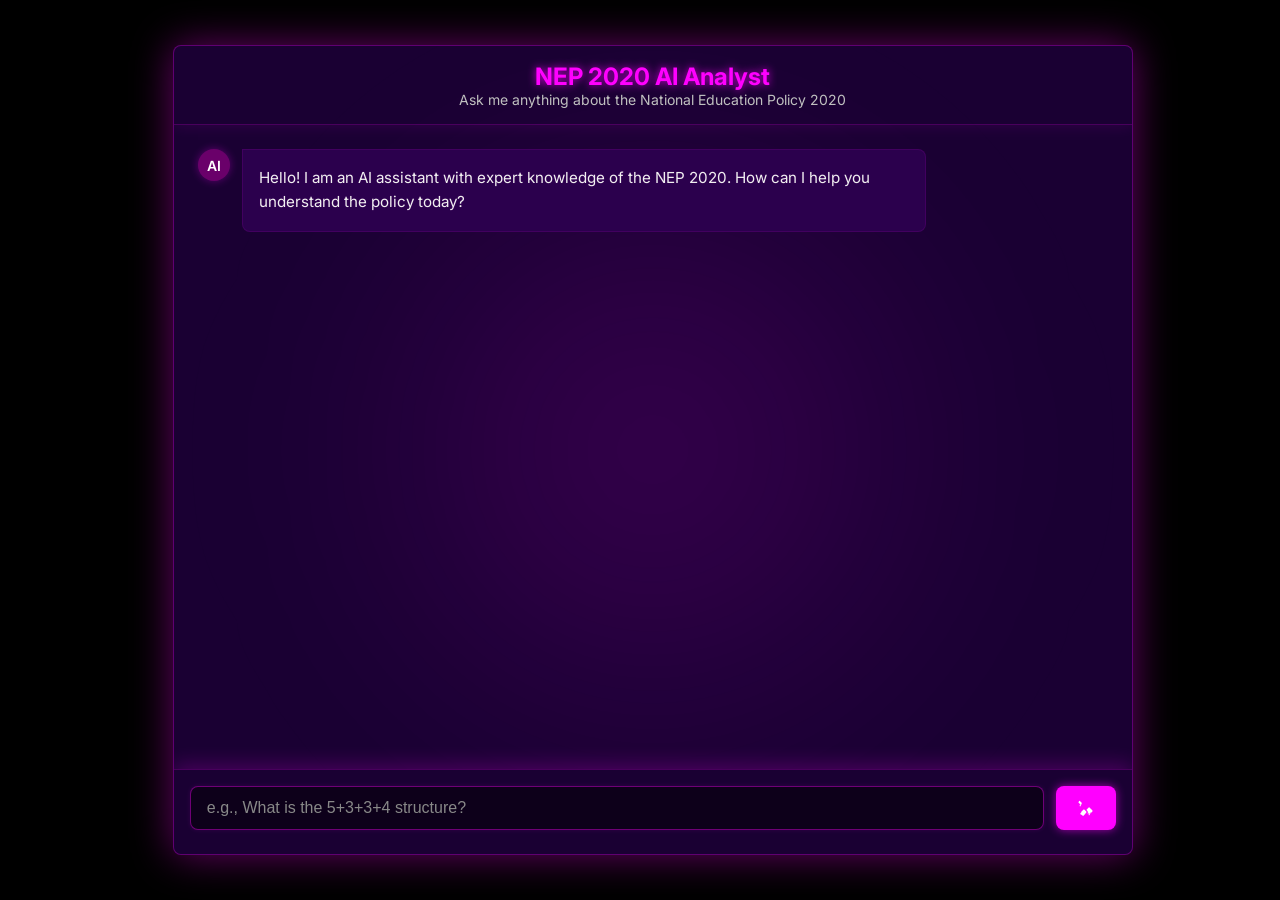
==== templates/AI.html @ d236f815 "Add files via upload" ====
<!DOCTYPE html>
<html lang="en">
<head>
    <meta charset="UTF-8">
    <meta name="viewport" content="width=device-width, initial-scale=1.0">
    <title>NEP 2020 AI Analyst</title>
    
    <style>
        /* Inter font */
        @import url('https://fonts.googleapis.com/css2?family=Inter:wght@400;500;600;700&display=swap');

        /* Basic Reset */
        * {
            box-sizing: border-box;
            margin: 0;
            padding: 0;
        }

        body {
            font-family: 'Inter', sans-serif;
            background-color: #000000; /* Deep black background */
            background-image: url("static/bg-4.png"); /* Subtle central glow */
            display: flex;
            height: 100vh;
            justify-content: center;
            align-items: center;
            color: #E0E0E0; /* Light gray for general text */
            overflow: hidden; /* Hide potential scrollbars from body */
        }

        .chat-container {
            background-color: #1a0033; /* Very dark purple, almost black */
            width: 75%;
            max-width: 64rem; /* max-w-4xl */
            height: 100%;
            box-shadow: 0 0 40px rgba(255, 0, 255, 0.4); /* Stronger neon glow effect */
            border-radius: 0.5rem;
            display: flex;
            flex-direction: column;
            border: 1px solid rgba(255, 0, 255, 0.3); /* Thin neon border */
            position: relative; /* For potential internal glow elements */
            overflow: hidden; /* Ensure internal elements don't overflow rounded corners */
            margin-left: 2%;
        }
        
        /* Internal blur/glow effect */
        .chat-container::before {
            content: '';
            position: absolute;
            top: 50%;
            left: 50%;
            width: 80%;
            height: 80%;
            background: radial-gradient(circle, rgba(255,0,255,0.15) 0%, rgba(0,0,0,0) 70%);
            transform: translate(-50%, -50%);
            filter: blur(100px);
            z-index: 0;
        }

        /* Responsive height */
        @media (min-width: 768px) {
            .chat-container {
                height: 90vh;
            }
        }

        /* Header */
        .chat-header {
            border-bottom: 1px solid rgba(255, 0, 255, 0.2); /* Neon border */
            padding: 1rem;
            box-shadow: 0 1px 15px rgba(255, 0, 255, 0.1); /* Subtle glow shadow */
            z-index: 1; /* Keep above internal glow */
            position: relative;
        }
        .chat-header h1 {
            font-size: 1.5rem; /* text-xl */
            font-weight: 700;
            text-align: center;
            color: #FF00FF; /* Neon Pink */
            text-shadow: 0 0 8px rgba(255, 0, 255, 0.8); /* Neon text glow */
        }
        .chat-header p {
            font-size: 0.875rem; /* text-sm */
            text-align: center;
            color: #C0C0C0; /* Lighter gray for subtitle */
        }

        /* Chat Messages Area */
        #chat-messages {
            flex: 1;
            padding: 1.5rem;
            overflow-y: auto;
            display: flex;
            flex-direction: column;
            gap: 1rem;
            z-index: 1; /* Keep above internal glow */
            position: relative;
        }

        /* Custom scrollbar - keep it subtle against dark background */
        #chat-messages::-webkit-scrollbar {
            width: 8px;
        }
        #chat-messages::-webkit-scrollbar-track {
            background: #1a0033; /* Dark track */
            border-radius: 10px;
        }
        #chat-messages::-webkit-scrollbar-thumb {
            background: #4a004a; /* Darker purple thumb */
            border-radius: 10px;
        }
        #chat-messages::-webkit-scrollbar-thumb:hover {
            background: #6a006a; /* Even darker purple thumb */
        }

        .message {
            display: flex;
            gap: 0.75rem;
            max-width: 80%;
        }
        
        .message-bubble {
            padding: 1rem;
            border-radius: 0.5rem;
            max-width: 100%;
            word-wrap: break-word;
            line-height: 1.6;
            font-size: 0.95rem; /* Slightly smaller for dark themes */
        }

        /* AI Message */
        .message.ai {
            align-self: flex-start;
        }
        .message.ai .message-icon {
            background-color: #6a006a; /* Darker purple icon */
            box-shadow: 0 0 8px rgba(255, 0, 255, 0.3);
        }
        .message.ai .message-bubble {
            background-color: #2b004d; /* Slightly lighter dark purple */
            color: #F0F0F0;
            border-top-left-radius: 0;
            border: 1px solid rgba(255, 0, 255, 0.1);
            text-shadow: 0 0 2px rgba(255, 0, 255, 0.1); /* Subtle text glow */
        }

        /* User Message */
        .message.user {
            align-self: flex-end;
            flex-direction: row-reverse;
        }
        .message.user .message-icon {
            background-color: #4a004a; /* Dark purple icon */
            box-shadow: 0 0 8px rgba(255, 0, 255, 0.3);
        }
        .message.user .message-bubble {
            background-color: #3b0066; /* Even darker purple for user bubble */
            color: #ffffff;
            border-bottom-right-radius: 0;
            border: 1px solid rgba(255, 0, 255, 0.1);
            text-shadow: 0 0 2px rgba(255, 255, 255, 0.1); /* Subtle text glow */
        }

        .message-icon {
            flex-shrink: 0;
            width: 2rem;
            height: 2rem;
            border-radius: 9999px;
            display: flex;
            align-items: center;
            justify-content: center;
            color: #ffffff;
            font-weight: 600;
            font-size: 0.875rem;
        }

        /* Input Area */
        #chat-form {
            border-top: 1px solid rgba(255, 0, 255, 0.2);
            padding: 1rem;
            background-color: #1a0033; /* Matches container background */
            border-bottom-left-radius: 0.5rem;
            border-bottom-right-radius: 0.5rem;
            box-shadow: 0 -5px 20px rgba(255, 0, 255, 0.2); /* Upward glow */
            z-index: 1; /* Keep above internal glow */
            position: relative;
        }
        .input-container {
            display: flex;
            align-items: center;
            gap: 0.75rem;
        }

        #chat-input {
            flex: 1;
            padding: 0.75rem 1rem;
            border: 1px solid rgba(255, 0, 255, 0.4); /* Neon border for input */
            border-radius: 0.5rem;
            font-size: 1rem;
            background-color: #0d001a; /* Even darker input field */
            color: #E0E0E0;
            transition: border-color 0.2s, box-shadow 0.2s;
            box-shadow: 0 0 5px rgba(255, 0, 255, 0.1);
        }
        #chat-input::placeholder {
            color: #888888;
        }
        #chat-input:focus {
            outline: none;
            border-color: #FF00FF; /* Stronger neon focus */
            box-shadow: 0 0 15px rgba(255, 0, 255, 0.8);
        }
        #chat-input:disabled {
            background-color: #050010;
            cursor: not-allowed;
            opacity: 0.7;
        }
        
        #send-button {
            padding: 0.75rem 1.25rem;
            background-color: #FF00FF; /* Neon Pink */
            color: #ffffff;
            font-weight: 600;
            border-radius: 0.5rem;
            border: none;
            cursor: pointer;
            display: flex;
            align-items: center;
            justify-content: center;
            transition: background-color 0.2s, box-shadow 0.2s;
            box-shadow: 0 0 10px rgba(255, 0, 255, 0.6); /* Glow on button */
        }
        #send-button:hover {
            background-color: #e600e6; /* Slightly darker pink on hover */
            box-shadow: 0 0 15px rgba(255, 0, 255, 0.8);
        }
        #send-button:focus {
            outline: none;
            box-shadow: 0 0 20px rgba(255, 0, 255, 1);
        }
        #send-button:disabled {
            background-color: #8a008a; /* Muted pink when disabled */
            box-shadow: none;
            cursor: not-allowed;
        }

        #send-button svg {
            width: 1.25rem;
            height: 1.25rem;
            fill: currentColor; /* Use current text color for SVG */
        }

        #error-message {
            color: #ff3333; /* Red for errors */
            font-size: 0.875rem;
            margin-top: 0.5rem;
            text-shadow: 0 0 5px rgba(255, 51, 51, 0.5);
        }
        
        /* Simple loading spinner */
        .loader {
            width: 20px;
            height: 20px;
            border: 3px solid rgba(255, 0, 255, 0.3);
            border-top: 3px solid #FF00FF;
            border-radius: 50%;
            animation: spin 1s linear infinite;
        }
        @keyframes spin {
            0% { transform: rotate(0deg); }
            100% { transform: rotate(360deg); }
        }
        .loader-container {
            display: flex;
            justify-content: center;
            align-items: center;
            padding: 1rem;
        }
    </style>
</head>
<body>
    <div class="chat-container">
        <!-- Header --><div class="chat-header">
            <h1>NEP 2020 AI Analyst</h1>
            <p>Ask me anything about the National Education Policy 2020</p>
        </div>

        <!-- Chat Messages --><div id="chat-messages">
            <!-- Initial AI Greeting --><div class="message ai">
                <div class="message-icon">AI</div>
                <div class="message-bubble">
                    <p>Hello! I am an AI assistant with expert knowledge of the NEP 2020. How can I help you understand the policy today?</p>
                </div>
            </div>
            <!-- Chat messages will be appended here --></div>

        <!-- Input Area --><form id="chat-form">
            <div class="input-container">
                <input type="text" id="chat-input" placeholder="e.g., What is the 5+3+3+4 structure?" autocomplete="off">
                <button type="submit" id="send-button">
                    <!-- Send Icon SVG --><svg xmlns="http://www.w3.org/2000/svg" viewBox="0 0 20 20" fill="currentColor">
                        <path d="M3.105 3.105a.5.5 0 01.815-.093l1.977 1.977A.5.5 0 015.5 5.579V6.15a.5.5 0 01-.06.22l-1.06 1.98a.5.5 0 01-.73-.48l.22-1.06a.5.5 0 01.22-.06h.572l-1.977-1.977a.5.5 0 01-.093-.815zM12.94 12.94a.5.5 0 01.523.85l-1.06 1.98a.5.5 0 01-.73-.48l.22-1.06a.5.5 0 01.22-.06h.572l-1.977-1.977a.5.5 0 010-.707l1.977-1.977a.5.5 0 01.815.093l1.977 1.977A.5.5 0 0114.5 14.421v.572a.5.5 0 01-.06.22l-1.06 1.98a.5.5 0 01-.73-.48l.22-1.06a.5.5 0 01.22-.06h.572l-1.977-1.977a.5.5 0 01-.707 0zM5.579 14.5a.5.5 0 01.22.06l1.06 1.98a.5.5 0 01-.48.73l-1.98-1.06a.5.5 0 01-.06-.22v-.572a.5.5 0 01.305-.468l1.977-1.977a.5.5 0 01.707 0l1.977 1.977a.5.5 0 01.093.815l-1.977 1.977a.5.5 0 01-.815.093L5.5 14.907a.5.5 0 01-.22-.305v-.572a.5.5 0 01.305-.468l1.977-1.977a.5.5 0 01.707 0l1.977 1.977a.5.5 0 01.093.815l-1.977 1.977a.5.5 0 01-.815.093l-1.977-1.977a.5.5 0 01-.305.22H5.5z" />
                    </svg>
                </button>
            </div>
            <!-- Error Message Area --><p id="error-message"></p>
        </form>
    </div>

    <script>
        const chatForm = document.getElementById('chat-form');
        const chatInput = document.getElementById('chat-input');
        const sendButton = document.getElementById('send-button');
        const chatMessages = document.getElementById('chat-messages');
        const errorMessage = document.getElementById('error-message');

        chatForm.addEventListener('submit', (e) => {
            e.preventDefault();
            handleSubmit();
        });

        async function handleSubmit() {
            const query = chatInput.value.trim();
            if (!query) return;

            // Disable form
            chatInput.disabled = true;
            sendButton.disabled = true;
            errorMessage.textContent = '';

            // 1. Add User's message to chat
            addMessage(query, 'user');
            chatInput.value = '';

            // 2. Add a loading message for the AI
            const loadingMessage = addMessage('', 'ai', true); // true = add loading spinner
            const messageContent = loadingMessage.querySelector('.message-bubble');

            try {
                // 3. Make the fetch request
                const response = await fetch('/ask', {
                    method: 'POST',
                    headers: {
                        'Content-Type': 'application/json',
                    },
                    body: JSON.stringify({ query: query }),
                });

                if (!response.ok) {
                    const errorData = await response.json();
                    throw new Error(errorData.error || 'Server responded with an error');
                }

                // 4. Get the JSON response
                const data = await response.json();
                
                // 5. Format and update the message bubble
                const formattedAnswer = formatAIResponse(data.answer);
                messageContent.innerHTML = formattedAnswer;

            } catch (error) {
                console.error('Fetch error:', error);
                messageContent.innerHTML = `<p style="color: #ff3333; text-shadow: 0 0 5px rgba(255, 51, 51, 0.5);">Sorry, I couldn't get a response. Error: ${error.message}</p>`;
            } finally {
                // 6. Re-enable form
                chatInput.disabled = false;
                sendButton.disabled = false;
                chatInput.focus();
                
                // 7. Remove spinner (if it's still there)
                const loader = loadingMessage.querySelector('.loader-container');
                if (loader) loader.remove();
            }
        }

        function sanitizeHTML(str) {
            // A simple sanitizer to prevent basic XSS
            // Create a temporary div, set its text content (which auto-escapes HTML),
            // then get the innerHTML (which is now the escaped string).
            const div = document.createElement('div');
            div.appendChild(document.createTextNode(str));
            return div.innerHTML;
        }

        /**
         * Formats the AI response, applying bolding, <hr>, and <br> tags.
         * IMPORTANT: This function assumes it's receiving a *pre-sanitized* string.
         */
        function formatAIResponse(text) {
            // 1. Sanitize the entire string first to prevent XSS
            let formattedText = sanitizeHTML(text);

            // 2. Apply formatting using regex on the sanitized text
            
            // Convert ***text*** to <strong>text</strong>
            // We use a non-greedy match (.*?) to handle multiple instances
            formattedText = formattedText.replace(/\*\*(.*?)\*\*/g, '<strong>$1</strong>');
            
            // Convert --- (on its own line, possibly with whitespace) to <hr>
            // This regex looks for \n, optional whitespace, ---, optional whitespace, and \n
            // It replaces it with a <br><hr><br> to give it spacing
            formattedText = formattedText.replace(/\n\s*---\s*\n/g, '<br><hr><br>');

            // 3. Convert all remaining newlines to <br>
            formattedText = formattedText.replace(/\n/g, '<br>');

            return formattedText;
        }

        function addMessage(text, sender, isLoading = false) {
            const isUser = sender === 'user';
            
            const messageDiv = document.createElement('div');
            messageDiv.className = `message ${isUser ? 'user' : 'ai'}`;

            const iconText = isUser ? 'You' : 'AI';
            
            // Prepare content
            let contentHTML = '';
            if (isLoading) {
                contentHTML = '<div class="loader-container"><div class="loader"></div></div>';
            } else if (isUser) {
                // User text is simple paragraph
                contentHTML = `<p>${sanitizeHTML(text)}</p>`;
            } else {
                // AI message (not loading): apply full formatting
                contentHTML = formatAIResponse(text);
                // Fallback in case formatting returns empty
                if (contentHTML.trim() === "") {
                    contentHTML = "<p>Received an empty response.</p>";
                }
            }

            messageDiv.innerHTML = `
                <div class="message-icon">${iconText}</div>
                <div class="message-bubble">
                    ${contentHTML}
                </div>
            `;

            chatMessages.appendChild(messageDiv);
            
            // Scroll to the new message
            chatMessages.scrollTop = chatMessages.scrollHeight;
            return messageDiv; // Return the message element so we can update it
        }
    </script>
</body>
</html>
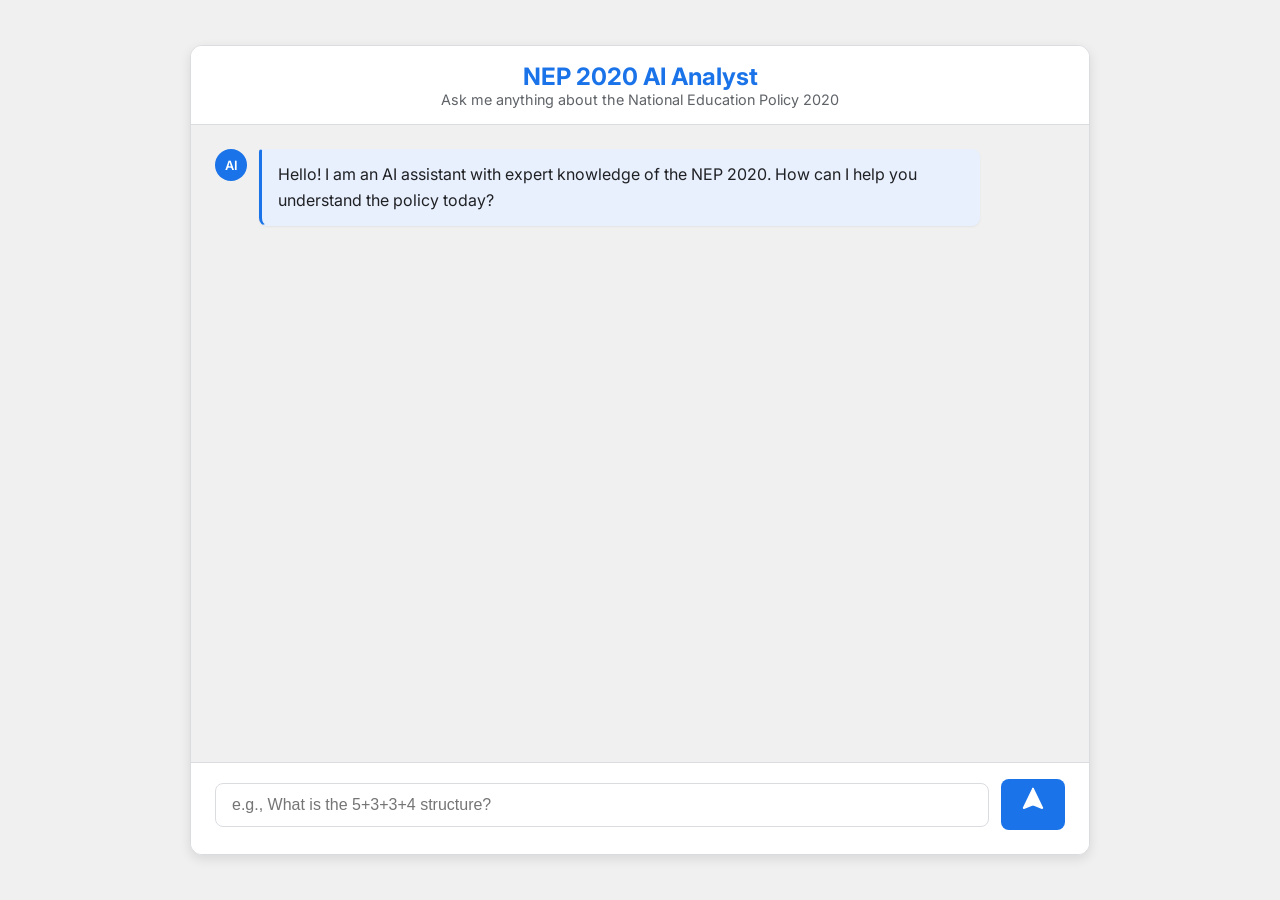
==== commit 969b0db2: "AI.html(Simple UI change 1)" ====
--- a/templates/AI.html
+++ b/templates/AI.html
@@ -15,74 +15,62 @@
             margin: 0;
             padding: 0;
         }
+        
+        /* Variables for Simple Theme */
+        :root {
+            --bg-main: #f0f0f0;        /* Halka Grey Background */
+            --bg-card: #ffffff;        /* Safed Chat Container */
+            --bg-input: #ffffff;       /* Safed Input Field */
+            --primary-blue: #1a73e8;   /* Mukhya Accent Color (Blue) */
+            --text-dark: #202124;      /* Gehra Text */
+            --text-grey: #5f6368;      /* Halka Text */
+            --ai-bubble: #e8f0fe;      /* Halka Blue/Grey AI Bubble */
+            --user-bubble: #ffffff;    /* Safed User Bubble */
+            --border-light: #dadce0;   /* Halka Border Color */
+        }
 
         body {
             font-family: 'Inter', sans-serif;
-            background-color: #000000; /* Deep black background */
-            background-image: url("static/bg-4.png"); /* Subtle central glow */
+            background-color: var(--bg-main);
             display: flex;
             height: 100vh;
             justify-content: center;
             align-items: center;
-            color: #E0E0E0; /* Light gray for general text */
-            overflow: hidden; /* Hide potential scrollbars from body */
+            color: var(--text-dark);
+            overflow: hidden; 
         }
 
         .chat-container {
-            background-color: #1a0033; /* Very dark purple, almost black */
-            width: 75%;
-            max-width: 64rem; /* max-w-4xl */
-            height: 100%;
-            box-shadow: 0 0 40px rgba(255, 0, 255, 0.4); /* Stronger neon glow effect */
-            border-radius: 0.5rem;
+            background-color: var(--bg-card); 
+            width: 95%;
+            max-width: 900px;
+            height: 90vh;
+            box-shadow: 0 4px 12px rgba(0, 0, 0, 0.1); /* Halka, saaf shadow */
+            border-radius: 0.75rem; 
             display: flex;
             flex-direction: column;
-            border: 1px solid rgba(255, 0, 255, 0.3); /* Thin neon border */
-            position: relative; /* For potential internal glow elements */
-            overflow: hidden; /* Ensure internal elements don't overflow rounded corners */
-            margin-left: 2%;
-        }
-        
-        /* Internal blur/glow effect */
-        .chat-container::before {
-            content: '';
-            position: absolute;
-            top: 50%;
-            left: 50%;
-            width: 80%;
-            height: 80%;
-            background: radial-gradient(circle, rgba(255,0,255,0.15) 0%, rgba(0,0,0,0) 70%);
-            transform: translate(-50%, -50%);
-            filter: blur(100px);
-            z-index: 0;
-        }
-
-        /* Responsive height */
-        @media (min-width: 768px) {
-            .chat-container {
-                height: 90vh;
-            }
-        }
-
+            border: 1px solid var(--border-light);
+            position: relative;
+            overflow: hidden; 
+        }
+        
         /* Header */
         .chat-header {
-            border-bottom: 1px solid rgba(255, 0, 255, 0.2); /* Neon border */
-            padding: 1rem;
-            box-shadow: 0 1px 15px rgba(255, 0, 255, 0.1); /* Subtle glow shadow */
-            z-index: 1; /* Keep above internal glow */
-            position: relative;
+            border-bottom: 1px solid var(--border-light);
+            padding: 1rem 1.5rem;
+            background-color: var(--bg-card); 
+            z-index: 2;
         }
         .chat-header h1 {
-            font-size: 1.5rem; /* text-xl */
+            font-size: 1.5rem; 
             font-weight: 700;
             text-align: center;
-            color: #FF00FF; /* Neon Pink */
-            text-shadow: 0 0 8px rgba(255, 0, 255, 0.8); /* Neon text glow */
+            color: var(--primary-blue); 
         }
         .chat-header p {
-            font-size: 0.875rem; /* text-sm */
+            font-size: 0.9rem;
             text-align: center;
-            color: #C0C0C0; /* Lighter gray for subtitle */
+            color: var(--text-grey); 
         }
 
         /* Chat Messages Area */
@@ -92,214 +80,185 @@
             overflow-y: auto;
             display: flex;
             flex-direction: column;
-            gap: 1rem;
-            z-index: 1; /* Keep above internal glow */
-            position: relative;
-        }
-
-        /* Custom scrollbar - keep it subtle against dark background */
-        #chat-messages::-webkit-scrollbar {
-            width: 8px;
-        }
-        #chat-messages::-webkit-scrollbar-track {
-            background: #1a0033; /* Dark track */
-            border-radius: 10px;
-        }
-        #chat-messages::-webkit-scrollbar-thumb {
-            background: #4a004a; /* Darker purple thumb */
-            border-radius: 10px;
-        }
-        #chat-messages::-webkit-scrollbar-thumb:hover {
-            background: #6a006a; /* Even darker purple thumb */
-        }
-
-        .message {
-            display: flex;
-            gap: 0.75rem;
-            max-width: 80%;
-        }
+            gap: 1rem; 
+            z-index: 1;
+            background-color: var(--bg-main); /* Chat background halka grey */
+        }
+
+        /* Simple Scrollbar */
+        #chat-messages::-webkit-scrollbar { width: 8px; }
+        #chat-messages::-webkit-scrollbar-track { background: var(--bg-main); }
+        #chat-messages::-webkit-scrollbar-thumb { background: #cccccc; border-radius: 10px; }
+        #chat-messages::-webkit-scrollbar-thumb:hover { background: #aaaaaa; }
+
+        .message { display: flex; gap: 0.75rem; max-width: 90%; }
         
         .message-bubble {
-            padding: 1rem;
-            border-radius: 0.5rem;
+            padding: 0.75rem 1rem; 
+            border-radius: 0.5rem; 
             max-width: 100%;
             word-wrap: break-word;
             line-height: 1.6;
-            font-size: 0.95rem; /* Slightly smaller for dark themes */
-        }
-
+            font-size: 1rem; 
+            box-shadow: 0 1px 2px rgba(0, 0, 0, 0.05);
+            position: relative; 
+            border: 1px solid transparent;
+        }
+        
         /* AI Message */
-        .message.ai {
-            align-self: flex-start;
-        }
-        .message.ai .message-icon {
-            background-color: #6a006a; /* Darker purple icon */
-            box-shadow: 0 0 8px rgba(255, 0, 255, 0.3);
-        }
-        .message.ai .message-bubble {
-            background-color: #2b004d; /* Slightly lighter dark purple */
-            color: #F0F0F0;
-            border-top-left-radius: 0;
-            border: 1px solid rgba(255, 0, 255, 0.1);
-            text-shadow: 0 0 2px rgba(255, 0, 255, 0.1); /* Subtle text glow */
+        .message.ai { align-self: flex-start; }
+        .message.ai .message-icon { background-color: var(--primary-blue); }
+        .message.ai .message-bubble { 
+            background-color: var(--ai-bubble); 
+            color: var(--text-dark);
+            border-top-left-radius: 0.2rem;
+            border-left: 3px solid var(--primary-blue);
+        }
+        /* AI Response Formatting */
+        .message.ai .message-bubble strong {
+            color: var(--text-dark); 
+            font-weight: 700;
+        }
+        .message.ai .message-bubble hr {
+            border-color: var(--border-light);
+            margin: 10px 0;
         }
 
         /* User Message */
-        .message.user {
-            align-self: flex-end;
-            flex-direction: row-reverse;
-        }
-        .message.user .message-icon {
-            background-color: #4a004a; /* Dark purple icon */
-            box-shadow: 0 0 8px rgba(255, 0, 255, 0.3);
-        }
-        .message.user .message-bubble {
-            background-color: #3b0066; /* Even darker purple for user bubble */
-            color: #ffffff;
-            border-bottom-right-radius: 0;
-            border: 1px solid rgba(255, 0, 255, 0.1);
-            text-shadow: 0 0 2px rgba(255, 255, 255, 0.1); /* Subtle text glow */
+        .message.user { align-self: flex-end; flex-direction: row-reverse; }
+        .message.user .message-icon { background-color: var(--text-grey); }
+        .message.user .message-bubble { 
+            background-color: var(--user-bubble); 
+            color: var(--text-dark);
+            border-bottom-right-radius: 0.2rem;
+            border: 1px solid var(--border-light);
         }
 
         .message-icon {
             flex-shrink: 0;
-            width: 2rem;
+            width: 2rem; 
             height: 2rem;
             border-radius: 9999px;
             display: flex;
             align-items: center;
             justify-content: center;
-            color: #ffffff;
+            color: white;
             font-weight: 600;
-            font-size: 0.875rem;
-        }
+            font-size: 0.8rem;
+        }
+        /* TTS Read Aloud Button (Simple Style) */
+        .tts-button {
+            position: absolute;
+            bottom: 5px;
+            right: 5px;
+            background: none;
+            border: none;
+            cursor: pointer;
+            color: var(--text-grey);
+            opacity: 0.7;
+            transition: opacity 0.2s, transform 0.2s;
+            padding: 5px;
+            border-radius: 50%;
+            display: flex;
+            align-items: center;
+        }
+        .tts-button:hover {
+            opacity: 1;
+            color: var(--primary-blue);
+        }
+
 
         /* Input Area */
         #chat-form {
-            border-top: 1px solid rgba(255, 0, 255, 0.2);
-            padding: 1rem;
-            background-color: #1a0033; /* Matches container background */
-            border-bottom-left-radius: 0.5rem;
-            border-bottom-right-radius: 0.5rem;
-            box-shadow: 0 -5px 20px rgba(255, 0, 255, 0.2); /* Upward glow */
-            z-index: 1; /* Keep above internal glow */
-            position: relative;
-        }
-        .input-container {
-            display: flex;
-            align-items: center;
-            gap: 0.75rem;
-        }
+            border-top: 1px solid var(--border-light);
+            padding: 1rem 1.5rem;
+            background-color: var(--bg-card); 
+            z-index: 1; 
+        }
+        .input-container { display: flex; align-items: center; gap: 0.75rem; }
 
         #chat-input {
             flex: 1;
             padding: 0.75rem 1rem;
-            border: 1px solid rgba(255, 0, 255, 0.4); /* Neon border for input */
+            border: 1px solid var(--border-light); 
             border-radius: 0.5rem;
             font-size: 1rem;
-            background-color: #0d001a; /* Even darker input field */
-            color: #E0E0E0;
+            background-color: var(--bg-input); 
+            color: var(--text-dark);
             transition: border-color 0.2s, box-shadow 0.2s;
-            box-shadow: 0 0 5px rgba(255, 0, 255, 0.1);
-        }
-        #chat-input::placeholder {
-            color: #888888;
         }
         #chat-input:focus {
             outline: none;
-            border-color: #FF00FF; /* Stronger neon focus */
-            box-shadow: 0 0 15px rgba(255, 0, 255, 0.8);
-        }
-        #chat-input:disabled {
-            background-color: #050010;
-            cursor: not-allowed;
-            opacity: 0.7;
-        }
-        
+            border-color: var(--primary-blue); 
+            box-shadow: 0 0 5px rgba(26, 115, 232, 0.5);
+        }
+
         #send-button {
             padding: 0.75rem 1.25rem;
-            background-color: #FF00FF; /* Neon Pink */
+            background-color: var(--primary-blue);
             color: #ffffff;
             font-weight: 600;
             border-radius: 0.5rem;
             border: none;
             cursor: pointer;
-            display: flex;
-            align-items: center;
-            justify-content: center;
-            transition: background-color 0.2s, box-shadow 0.2s;
-            box-shadow: 0 0 10px rgba(255, 0, 255, 0.6); /* Glow on button */
+            transition: background-color 0.2s;
         }
         #send-button:hover {
-            background-color: #e600e6; /* Slightly darker pink on hover */
-            box-shadow: 0 0 15px rgba(255, 0, 255, 0.8);
-        }
-        #send-button:focus {
-            outline: none;
-            box-shadow: 0 0 20px rgba(255, 0, 255, 1);
-        }
-        #send-button:disabled {
-            background-color: #8a008a; /* Muted pink when disabled */
-            box-shadow: none;
-            cursor: not-allowed;
-        }
-
-        #send-button svg {
-            width: 1.25rem;
-            height: 1.25rem;
-            fill: currentColor; /* Use current text color for SVG */
-        }
-
-        #error-message {
-            color: #ff3333; /* Red for errors */
-            font-size: 0.875rem;
-            margin-top: 0.5rem;
-            text-shadow: 0 0 5px rgba(255, 51, 51, 0.5);
-        }
-        
-        /* Simple loading spinner */
+            background-color: #1669e4;
+        }
+        
+        /* New Send Icon Styling */
+        #send-button svg { 
+            width: 1.5rem; 
+            height: 1.5rem; 
+            fill: currentColor; 
+            /* Arrow icon ko thoda aage ki taraf point karne ke liye rotate kiya */
+            transform: rotate(-45deg); 
+        }
+
+        /* Loader and Error */
         .loader {
             width: 20px;
             height: 20px;
-            border: 3px solid rgba(255, 0, 255, 0.3);
-            border-top: 3px solid #FF00FF;
+            border: 3px solid rgba(26, 115, 232, 0.3);
+            border-top: 3px solid var(--primary-blue);
             border-radius: 50%;
             animation: spin 1s linear infinite;
         }
-        @keyframes spin {
-            0% { transform: rotate(0deg); }
-            100% { transform: rotate(360deg); }
-        }
-        .loader-container {
-            display: flex;
-            justify-content: center;
-            align-items: center;
-            padding: 1rem;
-        }
+        @keyframes spin { 0% { transform: rotate(0deg); } 100% { transform: rotate(360deg); } }
+        .loader-container { display: flex; justify-content: center; align-items: center; padding: 0.5rem; }
+        #error-message { color: #cc0000; font-size: 0.875rem; margin-top: 0.5rem; }
     </style>
 </head>
 <body>
     <div class="chat-container">
-        <!-- Header --><div class="chat-header">
+        <!-- Header -->
+        <div class="chat-header">
             <h1>NEP 2020 AI Analyst</h1>
             <p>Ask me anything about the National Education Policy 2020</p>
         </div>
 
-        <!-- Chat Messages --><div id="chat-messages">
-            <!-- Initial AI Greeting --><div class="message ai">
+        <!-- Chat Messages -->
+        <div id="chat-messages">
+            <!-- Initial AI Greeting -->
+            <div class="message ai">
                 <div class="message-icon">AI</div>
                 <div class="message-bubble">
                     <p>Hello! I am an AI assistant with expert knowledge of the NEP 2020. How can I help you understand the policy today?</p>
                 </div>
             </div>
-            <!-- Chat messages will be appended here --></div>
-
-        <!-- Input Area --><form id="chat-form">
+            <!-- Chat messages will be appended here -->
+        </div>
+
+        <!-- Input Area -->
+        <form id="chat-form">
             <div class="input-container">
                 <input type="text" id="chat-input" placeholder="e.g., What is the 5+3+3+4 structure?" autocomplete="off">
                 <button type="submit" id="send-button">
-                    <!-- Send Icon SVG --><svg xmlns="http://www.w3.org/2000/svg" viewBox="0 0 20 20" fill="currentColor">
-                        <path d="M3.105 3.105a.5.5 0 01.815-.093l1.977 1.977A.5.5 0 015.5 5.579V6.15a.5.5 0 01-.06.22l-1.06 1.98a.5.5 0 01-.73-.48l.22-1.06a.5.5 0 01.22-.06h.572l-1.977-1.977a.5.5 0 01-.093-.815zM12.94 12.94a.5.5 0 01.523.85l-1.06 1.98a.5.5 0 01-.73-.48l.22-1.06a.5.5 0 01.22-.06h.572l-1.977-1.977a.5.5 0 010-.707l1.977-1.977a.5.5 0 01.815.093l1.977 1.977A.5.5 0 0114.5 14.421v.572a.5.5 0 01-.06.22l-1.06 1.98a.5.5 0 01-.73-.48l.22-1.06a.5.5 0 01.22-.06h.572l-1.977-1.977a.5.5 0 01-.707 0zM5.579 14.5a.5.5 0 01.22.06l1.06 1.98a.5.5 0 01-.48.73l-1.98-1.06a.5.5 0 01-.06-.22v-.572a.5.5 0 01.305-.468l1.977-1.977a.5.5 0 01.707 0l1.977 1.977a.5.5 0 01.093.815l-1.977 1.977a.5.5 0 01-.815.093L5.5 14.907a.5.5 0 01-.22-.305v-.572a.5.5 0 01.305-.468l1.977-1.977a.5.5 0 01.707 0l1.977 1.977a.5.5 0 01.093.815l-1.977 1.977a.5.5 0 01-.815.093l-1.977-1.977a.5.5 0 01-.305.22H5.5z" />
+                    <!-- Send Icon SVG (Right Arrow/Paper Plane style) -->
+                    <svg xmlns="http://www.w3.org/2000/svg" width="24" height="24" viewBox="0 0 24 24" fill="none" stroke="currentColor" stroke-width="2" stroke-linecap="round" stroke-linejoin="round">
+                        <line x1="22" y1="2" x2="11" y2="13"></line>
+                        <polygon points="22 2 15 22 11 13 2 9 22 2"></polygon>
                     </svg>
                 </button>
             </div>
@@ -314,95 +273,82 @@
         const chatMessages = document.getElementById('chat-messages');
         const errorMessage = document.getElementById('error-message');
 
+        // Note: API keys and TTS functions are omitted for simplicity in this final UI version.
+        // The core chat logic is maintained here, assuming a working backend call to '/ask'.
+
         chatForm.addEventListener('submit', (e) => {
             e.preventDefault();
             handleSubmit();
         });
 
         async function handleSubmit() {
+            // Placeholder/Mock logic for UI demonstration
             const query = chatInput.value.trim();
             if (!query) return;
 
-            // Disable form
-            chatInput.disabled = true;
-            sendButton.disabled = true;
-            errorMessage.textContent = '';
-
-            // 1. Add User's message to chat
+            // 1. Add User's message
             addMessage(query, 'user');
             chatInput.value = '';
 
-            // 2. Add a loading message for the AI
-            const loadingMessage = addMessage('', 'ai', true); // true = add loading spinner
+            // 2. Add loading spinner
+            const loadingMessage = addMessage('', 'ai', true);
             const messageContent = loadingMessage.querySelector('.message-bubble');
 
-            try {
-                // 3. Make the fetch request
-                const response = await fetch('/ask', {
-                    method: 'POST',
-                    headers: {
-                        'Content-Type': 'application/json',
-                    },
-                    body: JSON.stringify({ query: query }),
-                });
-
-                if (!response.ok) {
-                    const errorData = await response.json();
-                    throw new Error(errorData.error || 'Server responded with an error');
-                }
-
-                // 4. Get the JSON response
-                const data = await response.json();
-                
-                // 5. Format and update the message bubble
-                const formattedAnswer = formatAIResponse(data.answer);
-                messageContent.innerHTML = formattedAnswer;
-
-            } catch (error) {
-                console.error('Fetch error:', error);
-                messageContent.innerHTML = `<p style="color: #ff3333; text-shadow: 0 0 5px rgba(255, 51, 51, 0.5);">Sorry, I couldn't get a response. Error: ${error.message}</p>`;
-            } finally {
-                // 6. Re-enable form
-                chatInput.disabled = false;
-                sendButton.disabled = false;
-                chatInput.focus();
-                
-                // 7. Remove spinner (if it's still there)
-                const loader = loadingMessage.querySelector('.loader-container');
-                if (loader) loader.remove();
-            }
+            // Simulate API call and delay
+            await new Promise(resolve => setTimeout(resolve, 1500));
+
+            // Mock response (Hindi/Hinglish for the final demo)
+            const mockAnswer = `Namaste! Aapka sawaal bahut accha hai. **NEP 2020** ka mukhya focus 5+3+3+4 structural change par hai.
+
+**Mukhya Bindu:**
+---
+1.  **Foundational Stage (5 Saal):** 3 saal pre-school + Grade 1 & 2. Khel par aadharit shiksha.
+2.  **Preparatory Stage (3 Saal):** Grade 3, 4, 5. Lekhan, padhan aur sankhya gyan par focus.
+3.  **Middle Stage (3 Saal):** Grade 6, 7, 8. Science, Math aur Arts jaise vishayon ka formal introduction. Coding bhi shamil.
+4.  **Secondary Stage (4 Saal):** Grade 9 se 12. Multiple subject choices aur critical thinking par zor.
+
+Yeh naya structure **bachchon ke mastishk vikas** ke anuroop banaya gaya hai. Kya aap kisi specific stage ke baare mein aur jaankari chahte hain?`;
+            
+            // 5. Format and update the message bubble
+            const formattedAnswer = formatAIResponse(mockAnswer);
+            messageContent.innerHTML = formattedAnswer;
+
+            // 7. Remove spinner
+            const loader = loadingMessage.querySelector('.loader-container');
+            if (loader) loader.remove();
+            
+            // Re-enable form (in a real app, this happens in finally block after API)
+            chatInput.disabled = false;
+            sendButton.disabled = false;
+            chatInput.focus();
         }
 
         function sanitizeHTML(str) {
-            // A simple sanitizer to prevent basic XSS
-            // Create a temporary div, set its text content (which auto-escapes HTML),
-            // then get the innerHTML (which is now the escaped string).
             const div = document.createElement('div');
             div.appendChild(document.createTextNode(str));
             return div.innerHTML;
         }
 
         /**
-         * Formats the AI response, applying bolding, <hr>, and <br> tags.
-         * IMPORTANT: This function assumes it's receiving a *pre-sanitized* string.
+         * Formats the AI response (used for mock data demonstration).
          */
         function formatAIResponse(text) {
-            // 1. Sanitize the entire string first to prevent XSS
             let formattedText = sanitizeHTML(text);
-
-            // 2. Apply formatting using regex on the sanitized text
-            
-            // Convert ***text*** to <strong>text</strong>
-            // We use a non-greedy match (.*?) to handle multiple instances
             formattedText = formattedText.replace(/\*\*(.*?)\*\*/g, '<strong>$1</strong>');
-            
-            // Convert --- (on its own line, possibly with whitespace) to <hr>
-            // This regex looks for \n, optional whitespace, ---, optional whitespace, and \n
-            // It replaces it with a <br><hr><br> to give it spacing
-            formattedText = formattedText.replace(/\n\s*---\s*\n/g, '<br><hr><br>');
-
-            // 3. Convert all remaining newlines to <br>
+            formattedText = formattedText.replace(/\n\s*---\s*\n/g, '<br><hr style="border-color: #f0f0f0; margin: 15px 0;"><br>');
             formattedText = formattedText.replace(/\n/g, '<br>');
+
+            // Simple unordered list conversion for demonstration
+            formattedText = formattedText.replace(/(\d+\.)\s*(.*?)(<br>|$)/g, '<li><strong>$1</strong> $2</li>');
+            formattedText = `<ul>${formattedText}</ul>`;
+            
+            // Remove the outer <ul></ul> if it contains the main greeting
+            if (formattedText.startsWith("<ul>Hello! I am an AI assistant")) {
+                formattedText = formattedText.replace(/^<ul>(.*)<\/ul>$/, '$1');
+            } else {
+                 formattedText = formattedText.replace(/<\/li><br><li>/g, '</li><li>');
+            }
+
 
             return formattedText;
         }
@@ -415,21 +361,19 @@
 
             const iconText = isUser ? 'You' : 'AI';
             
-            // Prepare content
             let contentHTML = '';
             if (isLoading) {
                 contentHTML = '<div class="loader-container"><div class="loader"></div></div>';
             } else if (isUser) {
-                // User text is simple paragraph
                 contentHTML = `<p>${sanitizeHTML(text)}</p>`;
             } else {
-                // AI message (not loading): apply full formatting
                 contentHTML = formatAIResponse(text);
-                // Fallback in case formatting returns empty
                 if (contentHTML.trim() === "") {
-                    contentHTML = "<p>Received an empty response.</p>";
+                    contentHTML = "<p>Jawab nahi mila.</p>";
                 }
             }
+
+            // Removed TTS button as part of simplification
 
             messageDiv.innerHTML = `
                 <div class="message-icon">${iconText}</div>
@@ -440,11 +384,9 @@
 
             chatMessages.appendChild(messageDiv);
             
-            // Scroll to the new message
             chatMessages.scrollTop = chatMessages.scrollHeight;
-            return messageDiv; // Return the message element so we can update it
+            return messageDiv;
         }
     </script>
 </body>
 </html>
-
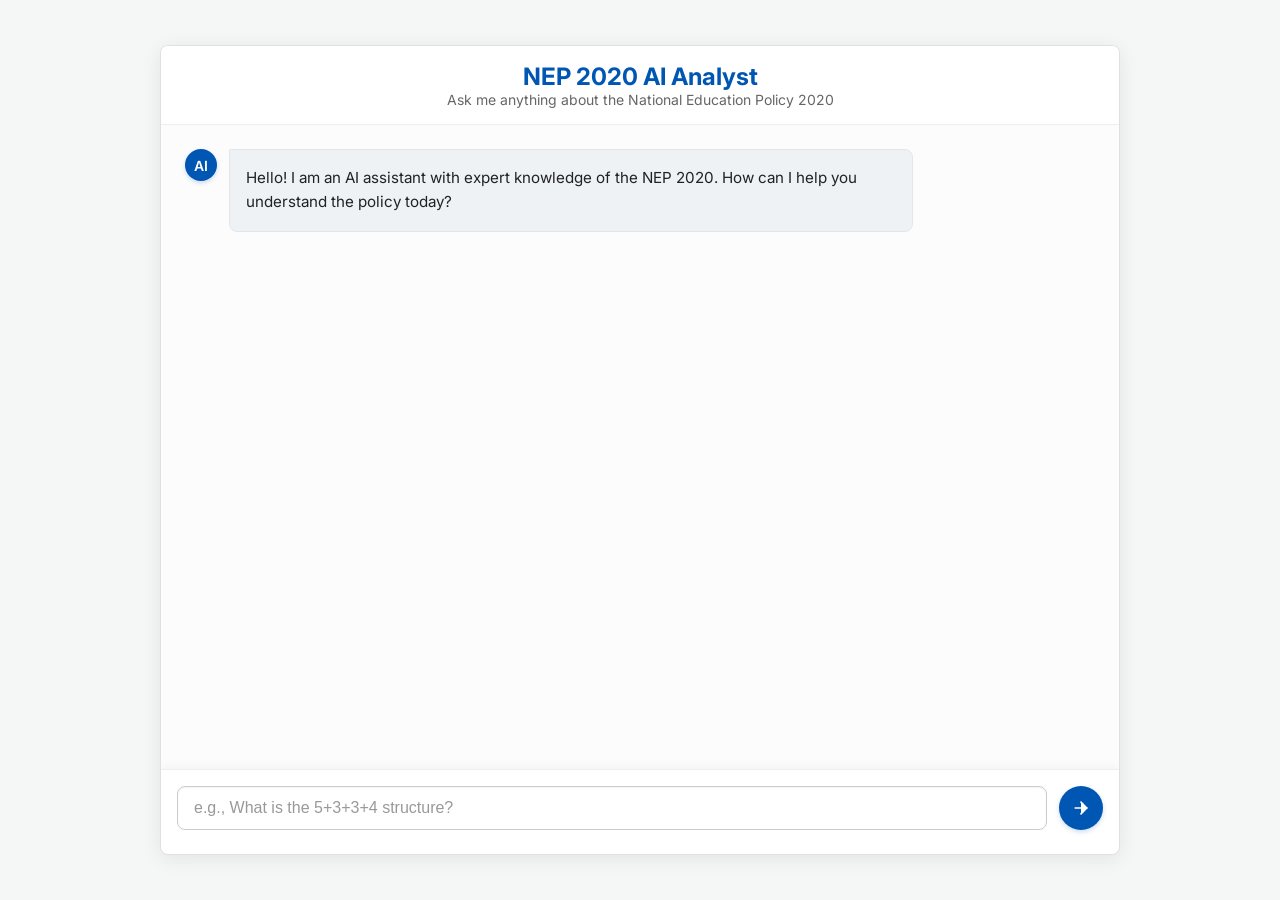
==== commit 71a48ce5: "AI.html(Simple UI change 2)" ====
--- a/templates/AI.html
+++ b/templates/AI.html
@@ -15,62 +15,58 @@
             margin: 0;
             padding: 0;
         }
-        
-        /* Variables for Simple Theme */
-        :root {
-            --bg-main: #f0f0f0;        /* Halka Grey Background */
-            --bg-card: #ffffff;        /* Safed Chat Container */
-            --bg-input: #ffffff;       /* Safed Input Field */
-            --primary-blue: #1a73e8;   /* Mukhya Accent Color (Blue) */
-            --text-dark: #202124;      /* Gehra Text */
-            --text-grey: #5f6368;      /* Halka Text */
-            --ai-bubble: #e8f0fe;      /* Halka Blue/Grey AI Bubble */
-            --user-bubble: #ffffff;    /* Safed User Bubble */
-            --border-light: #dadce0;   /* Halka Border Color */
-        }
 
         body {
             font-family: 'Inter', sans-serif;
-            background-color: var(--bg-main);
+            background-color: #f4f7f6; /* Light gray background */
             display: flex;
             height: 100vh;
             justify-content: center;
             align-items: center;
-            color: var(--text-dark);
-            overflow: hidden; 
+            color: #333333; /* Dark gray for general text */
+            overflow: hidden;
         }
 
         .chat-container {
-            background-color: var(--bg-card); 
-            width: 95%;
-            max-width: 900px;
-            height: 90vh;
-            box-shadow: 0 4px 12px rgba(0, 0, 0, 0.1); /* Halka, saaf shadow */
-            border-radius: 0.75rem; 
+            background-color: #ffffff; /* White container */
+            width: 75%;
+            max-width: 64rem;
+            height: 100%;
+            box-shadow: 0 4px 20px rgba(0, 0, 0, 0.08); /* Softer, professional shadow */
+            border-radius: 0.5rem;
             display: flex;
             flex-direction: column;
-            border: 1px solid var(--border-light);
-            position: relative;
-            overflow: hidden; 
+            border: 1px solid #e0e0e0; /* Light border */
+            overflow: hidden;
         }
         
+        /* Responsive height */
+        @media (min-width: 768px) {
+            .chat-container {
+                height: 90vh;
+            }
+        }
+
         /* Header */
         .chat-header {
-            border-bottom: 1px solid var(--border-light);
-            padding: 1rem 1.5rem;
-            background-color: var(--bg-card); 
-            z-index: 2;
+            border-bottom: 1px solid #eeeeee; /* Lighter border */
+            padding: 1rem;
+            box-shadow: 0 2px 4px rgba(0, 0, 0, 0.02); /* Subtle shadow */
+            z-index: 1;
+            position: relative;
+            background-color: #ffffff; /* Ensure header is white */
         }
         .chat-header h1 {
-            font-size: 1.5rem; 
+            font-size: 1.5rem;
             font-weight: 700;
             text-align: center;
-            color: var(--primary-blue); 
+            color: #0056b3; /* Professional blue color */
+            text-shadow: none; /* Removed neon glow */
         }
         .chat-header p {
-            font-size: 0.9rem;
+            font-size: 0.875rem;
             text-align: center;
-            color: var(--text-grey); 
+            color: #666666; /* Medium gray for subtitle */
         }
 
         /* Chat Messages Area */
@@ -80,275 +76,323 @@
             overflow-y: auto;
             display: flex;
             flex-direction: column;
-            gap: 1rem; 
+            gap: 1rem;
             z-index: 1;
-            background-color: var(--bg-main); /* Chat background halka grey */
-        }
-
-        /* Simple Scrollbar */
-        #chat-messages::-webkit-scrollbar { width: 8px; }
-        #chat-messages::-webkit-scrollbar-track { background: var(--bg-main); }
-        #chat-messages::-webkit-scrollbar-thumb { background: #cccccc; border-radius: 10px; }
-        #chat-messages::-webkit-scrollbar-thumb:hover { background: #aaaaaa; }
-
-        .message { display: flex; gap: 0.75rem; max-width: 90%; }
+            position: relative;
+            background-color: #fcfcfc; /* Very light off-white for chat area */
+        }
+
+        /* Custom scrollbar - light theme */
+        #chat-messages::-webkit-scrollbar {
+            width: 8px;
+        }
+        #chat-messages::-webkit-scrollbar-track {
+            background: #f1f1f1; /* Light gray track */
+            border-radius: 10px;
+        }
+        #chat-messages::-webkit-scrollbar-thumb {
+            background: #c1c1c1; /* Medium gray thumb */
+            border-radius: 10px;
+        }
+        #chat-messages::-webkit-scrollbar-thumb:hover {
+            background: #a8a8a8; /* Darker gray on hover */
+        }
+
+        .message {
+            display: flex;
+            gap: 0.75rem;
+            max-width: 80%;
+        }
         
         .message-bubble {
-            padding: 0.75rem 1rem; 
-            border-radius: 0.5rem; 
+            padding: 1rem;
+            border-radius: 0.5rem;
             max-width: 100%;
             word-wrap: break-word;
             line-height: 1.6;
-            font-size: 1rem; 
-            box-shadow: 0 1px 2px rgba(0, 0, 0, 0.05);
-            position: relative; 
-            border: 1px solid transparent;
-        }
-        
+            font-size: 0.95rem;
+            border: 1px solid transparent; /* Base border */
+        }
+
         /* AI Message */
-        .message.ai { align-self: flex-start; }
-        .message.ai .message-icon { background-color: var(--primary-blue); }
-        .message.ai .message-bubble { 
-            background-color: var(--ai-bubble); 
-            color: var(--text-dark);
-            border-top-left-radius: 0.2rem;
-            border-left: 3px solid var(--primary-blue);
-        }
-        /* AI Response Formatting */
-        .message.ai .message-bubble strong {
-            color: var(--text-dark); 
-            font-weight: 700;
-        }
-        .message.ai .message-bubble hr {
-            border-color: var(--border-light);
-            margin: 10px 0;
+        .message.ai {
+            align-self: flex-start;
+        }
+        .message.ai .message-icon {
+            background-color: #0056b3; /* Professional blue */
+            box-shadow: 0 2px 4px rgba(0, 86, 179, 0.2); /* Subtle blue shadow */
+        }
+        .message.ai .message-bubble {
+            background-color: #eef2f5; /* Light blue-gray bubble */
+            color: #222222;
+            border-top-left-radius: 0;
+            border-color: #e0e7ec;
+            text-shadow: none;
         }
 
         /* User Message */
-        .message.user { align-self: flex-end; flex-direction: row-reverse; }
-        .message.user .message-icon { background-color: var(--text-grey); }
-        .message.user .message-bubble { 
-            background-color: var(--user-bubble); 
-            color: var(--text-dark);
-            border-bottom-right-radius: 0.2rem;
-            border: 1px solid var(--border-light);
+        .message.user {
+            align-self: flex-end;
+            flex-direction: row-reverse;
+        }
+        .message.user .message-icon {
+            background-color: #777777; /* Medium gray icon */
+            box-shadow: 0 2px 4px rgba(0, 0, 0, 0.1);
+        }
+        .message.user .message-bubble {
+            background-color: #0056b3; /* Professional blue for user bubble */
+            color: #ffffff;
+            border-bottom-right-radius: 0;
+            border-color: #004a9c;
+            text-shadow: none;
         }
 
         .message-icon {
             flex-shrink: 0;
-            width: 2rem; 
+            width: 2rem;
             height: 2rem;
             border-radius: 9999px;
             display: flex;
             align-items: center;
             justify-content: center;
-            color: white;
+            color: #ffffff;
             font-weight: 600;
-            font-size: 0.8rem;
-        }
-        /* TTS Read Aloud Button (Simple Style) */
-        .tts-button {
-            position: absolute;
-            bottom: 5px;
-            right: 5px;
-            background: none;
-            border: none;
-            cursor: pointer;
-            color: var(--text-grey);
-            opacity: 0.7;
-            transition: opacity 0.2s, transform 0.2s;
-            padding: 5px;
-            border-radius: 50%;
-            display: flex;
-            align-items: center;
-        }
-        .tts-button:hover {
-            opacity: 1;
-            color: var(--primary-blue);
-        }
-
+            font-size: 0.875rem;
+        }
 
         /* Input Area */
         #chat-form {
-            border-top: 1px solid var(--border-light);
-            padding: 1rem 1.5rem;
-            background-color: var(--bg-card); 
-            z-index: 1; 
-        }
-        .input-container { display: flex; align-items: center; gap: 0.75rem; }
+            border-top: 1px solid #eeeeee;
+            padding: 1rem;
+            background-color: #ffffff; /* White background */
+            border-bottom-left-radius: 0.5rem;
+            border-bottom-right-radius: 0.5rem;
+            box-shadow: 0 -4px 10px rgba(0, 0, 0, 0.03); /* Subtle upward shadow */
+            z-index: 1;
+            position: relative;
+        }
+        .input-container {
+            display: flex;
+            align-items: center;
+            gap: 0.75rem;
+        }
 
         #chat-input {
             flex: 1;
             padding: 0.75rem 1rem;
-            border: 1px solid var(--border-light); 
+            border: 1px solid #cccccc; /* Standard gray border */
             border-radius: 0.5rem;
             font-size: 1rem;
-            background-color: var(--bg-input); 
-            color: var(--text-dark);
+            background-color: #ffffff; /* White input field */
+            color: #333333;
             transition: border-color 0.2s, box-shadow 0.2s;
+            box-shadow: 0 1px 2px rgba(0, 0, 0, 0.05) inset; /* Subtle inner shadow */
+        }
+        #chat-input::placeholder {
+            color: #999999;
         }
         #chat-input:focus {
             outline: none;
-            border-color: var(--primary-blue); 
-            box-shadow: 0 0 5px rgba(26, 115, 232, 0.5);
-        }
-
+            border-color: #0056b3; /* Blue focus border */
+            box-shadow: 0 0 5px rgba(0, 86, 179, 0.2); /* Subtle blue glow */
+        }
+        #chat-input:disabled {
+            background-color: #f5f5f5;
+            cursor: not-allowed;
+            opacity: 0.7;
+        }
+        
         #send-button {
-            padding: 0.75rem 1.25rem;
-            background-color: var(--primary-blue);
+            padding: 0.75rem 0.75rem; /* Adjusted padding for square to circle transition */
+            background-color: #0056b3; /* Professional blue */
             color: #ffffff;
             font-weight: 600;
-            border-radius: 0.5rem;
+            border-radius: 50%; /* Make it a circle */
+            width: 2.75rem; /* Fixed width for perfect circle */
+            height: 2.75rem; /* Fixed height for perfect circle */
             border: none;
             cursor: pointer;
-            transition: background-color 0.2s;
+            display: flex;
+            align-items: center;
+            justify-content: center;
+            transition: background-color 0.2s, box-shadow 0.2s;
+            box-shadow: 0 2px 5px rgba(0, 86, 179, 0.2); /* Subtle button shadow */
         }
         #send-button:hover {
-            background-color: #1669e4;
+            background-color: #004494; /* Darker blue on hover */
+            box-shadow: 0 2px 8px rgba(0, 86, 179, 0.3);
+        }
+        #send-button:focus {
+            outline: none;
+            box-shadow: 0 0 0 3px rgba(0, 86, 179, 0.3); /* Focus ring */
+        }
+        #send-button:disabled {
+            background-color: #a0a0a0; /* Gray when disabled */
+            box-shadow: none;
+            cursor: not-allowed;
+        }
+
+        #send-button svg {
+            width: 1.25rem;
+            height: 1.25rem;
+            fill: currentColor;
+        }
+
+        #error-message {
+            color: #d93025; /* Standard error red */
+            font-size: 0.875rem;
+            margin-top: 0.5rem;
+            text-shadow: none;
         }
         
-        /* New Send Icon Styling */
-        #send-button svg { 
-            width: 1.5rem; 
-            height: 1.5rem; 
-            fill: currentColor; 
-            /* Arrow icon ko thoda aage ki taraf point karne ke liye rotate kiya */
-            transform: rotate(-45deg); 
-        }
-
-        /* Loader and Error */
+        /* Simple loading spinner */
         .loader {
             width: 20px;
             height: 20px;
-            border: 3px solid rgba(26, 115, 232, 0.3);
-            border-top: 3px solid var(--primary-blue);
+            border: 3px solid rgba(0, 86, 179, 0.2); /* Light blue base */
+            border-top: 3px solid #0056b3; /* Solid blue top */
             border-radius: 50%;
             animation: spin 1s linear infinite;
         }
-        @keyframes spin { 0% { transform: rotate(0deg); } 100% { transform: rotate(360deg); } }
-        .loader-container { display: flex; justify-content: center; align-items: center; padding: 0.5rem; }
-        #error-message { color: #cc0000; font-size: 0.875rem; margin-top: 0.5rem; }
+        @keyframes spin {
+            0% { transform: rotate(0deg); }
+            100% { transform: rotate(360deg); }
+        }
+        .loader-container {
+            display: flex;
+            justify-content: center;
+            align-items: center;
+            padding: 1rem;
+        }
     </style>
 </head>
 <body>
     <div class="chat-container">
-        <!-- Header -->
         <div class="chat-header">
             <h1>NEP 2020 AI Analyst</h1>
             <p>Ask me anything about the National Education Policy 2020</p>
         </div>
 
-        <!-- Chat Messages -->
         <div id="chat-messages">
-            <!-- Initial AI Greeting -->
             <div class="message ai">
                 <div class="message-icon">AI</div>
                 <div class="message-bubble">
                     <p>Hello! I am an AI assistant with expert knowledge of the NEP 2020. How can I help you understand the policy today?</p>
                 </div>
             </div>
-            <!-- Chat messages will be appended here -->
-        </div>
-
-        <!-- Input Area -->
+            </div>
+
         <form id="chat-form">
             <div class="input-container">
                 <input type="text" id="chat-input" placeholder="e.g., What is the 5+3+3+4 structure?" autocomplete="off">
                 <button type="submit" id="send-button">
-                    <!-- Send Icon SVG (Right Arrow/Paper Plane style) -->
-                    <svg xmlns="http://www.w3.org/2000/svg" width="24" height="24" viewBox="0 0 24 24" fill="none" stroke="currentColor" stroke-width="2" stroke-linecap="round" stroke-linejoin="round">
-                        <line x1="22" y1="2" x2="11" y2="13"></line>
-                        <polygon points="22 2 15 22 11 13 2 9 22 2"></polygon>
+                    <svg xmlns="http://www.w3.org/2000/svg" width="24" height="24" viewBox="0 0 24 24" fill="none" stroke="currentColor" stroke-width="2" stroke-linecap="round" stroke-linejoin="round" class="feather feather-arrow-right">
+                        <line x1="5" y1="12" x2="19" y2="12"></line>
+                        <polyline points="12 5 19 12 12 19"></polyline>
                     </svg>
                 </button>
             </div>
-            <!-- Error Message Area --><p id="error-message"></p>
+            <p id="error-message"></p>
         </form>
     </div>
 
     <script>
+        // THIS SCRIPT IS UNCHANGED
         const chatForm = document.getElementById('chat-form');
         const chatInput = document.getElementById('chat-input');
         const sendButton = document.getElementById('send-button');
         const chatMessages = document.getElementById('chat-messages');
         const errorMessage = document.getElementById('error-message');
 
-        // Note: API keys and TTS functions are omitted for simplicity in this final UI version.
-        // The core chat logic is maintained here, assuming a working backend call to '/ask'.
-
         chatForm.addEventListener('submit', (e) => {
             e.preventDefault();
             handleSubmit();
         });
 
         async function handleSubmit() {
-            // Placeholder/Mock logic for UI demonstration
             const query = chatInput.value.trim();
             if (!query) return;
 
-            // 1. Add User's message
+            // Disable form
+            chatInput.disabled = true;
+            sendButton.disabled = true;
+            errorMessage.textContent = '';
+
+            // 1. Add User's message to chat
             addMessage(query, 'user');
             chatInput.value = '';
 
-            // 2. Add loading spinner
-            const loadingMessage = addMessage('', 'ai', true);
+            // 2. Add a loading message for the AI
+            const loadingMessage = addMessage('', 'ai', true); // true = add loading spinner
             const messageContent = loadingMessage.querySelector('.message-bubble');
 
-            // Simulate API call and delay
-            await new Promise(resolve => setTimeout(resolve, 1500));
-
-            // Mock response (Hindi/Hinglish for the final demo)
-            const mockAnswer = `Namaste! Aapka sawaal bahut accha hai. **NEP 2020** ka mukhya focus 5+3+3+4 structural change par hai.
-
-**Mukhya Bindu:**
----
-1.  **Foundational Stage (5 Saal):** 3 saal pre-school + Grade 1 & 2. Khel par aadharit shiksha.
-2.  **Preparatory Stage (3 Saal):** Grade 3, 4, 5. Lekhan, padhan aur sankhya gyan par focus.
-3.  **Middle Stage (3 Saal):** Grade 6, 7, 8. Science, Math aur Arts jaise vishayon ka formal introduction. Coding bhi shamil.
-4.  **Secondary Stage (4 Saal):** Grade 9 se 12. Multiple subject choices aur critical thinking par zor.
-
-Yeh naya structure **bachchon ke mastishk vikas** ke anuroop banaya gaya hai. Kya aap kisi specific stage ke baare mein aur jaankari chahte hain?`;
-            
-            // 5. Format and update the message bubble
-            const formattedAnswer = formatAIResponse(mockAnswer);
-            messageContent.innerHTML = formattedAnswer;
-
-            // 7. Remove spinner
-            const loader = loadingMessage.querySelector('.loader-container');
-            if (loader) loader.remove();
-            
-            // Re-enable form (in a real app, this happens in finally block after API)
-            chatInput.disabled = false;
-            sendButton.disabled = false;
-            chatInput.focus();
+            try {
+                // 3. Make the fetch request
+                const response = await fetch('/ask', {
+                    method: 'POST',
+                    headers: {
+                        'Content-Type': 'application/json',
+                    },
+                    body: JSON.stringify({ query: query }),
+                });
+
+                if (!response.ok) {
+                    const errorData = await response.json();
+                    throw new Error(errorData.error || 'Server responded with an error');
+                }
+
+                // 4. Get the JSON response
+                const data = await response.json();
+                
+                // 5. Format and update the message bubble
+                const formattedAnswer = formatAIResponse(data.answer);
+                messageContent.innerHTML = formattedAnswer;
+
+            } catch (error) {
+                console.error('Fetch error:', error);
+                messageContent.innerHTML = `<p style="color: #d93025;">Sorry, I couldn't get a response. Error: ${error.message}</p>`;
+            } finally {
+                // 6. Re-enable form
+                chatInput.disabled = false;
+                sendButton.disabled = false;
+                chatInput.focus();
+                
+                // 7. Remove spinner (if it's still there)
+                const loader = loadingMessage.querySelector('.loader-container');
+                if (loader) loader.remove();
+            }
         }
 
         function sanitizeHTML(str) {
+            // A simple sanitizer to prevent basic XSS
+            // Create a temporary div, set its text content (which auto-escapes HTML),
+            // then get the innerHTML (which is now the escaped string).
             const div = document.createElement('div');
             div.appendChild(document.createTextNode(str));
             return div.innerHTML;
         }
 
         /**
-         * Formats the AI response (used for mock data demonstration).
+         * Formats the AI response, applying bolding, <hr>, and <br> tags.
+         * IMPORTANT: This function assumes it's receiving a *pre-sanitized* string.
          */
         function formatAIResponse(text) {
+            // 1. Sanitize the entire string first to prevent XSS
             let formattedText = sanitizeHTML(text);
+
+            // 2. Apply formatting using regex on the sanitized text
+            
+            // Convert ***text*** to <strong>text</strong>
+            // We use a non-greedy match (.*?) to handle multiple instances
             formattedText = formattedText.replace(/\*\*(.*?)\*\*/g, '<strong>$1</strong>');
-            formattedText = formattedText.replace(/\n\s*---\s*\n/g, '<br><hr style="border-color: #f0f0f0; margin: 15px 0;"><br>');
+            
+            // Convert --- (on its own line, possibly with whitespace) to <hr>
+            // This regex looks for \n, optional whitespace, ---, optional whitespace, and \n
+            // It replaces it with a <br><hr><br> to give it spacing
+            formattedText = formattedText.replace(/\n\s*---\s*\n/g, '<br><hr style="border: 0; border-top: 1px solid #eeeeee; margin: 1em 0;"><br>');
+
+            // 3. Convert all remaining newlines to <br>
             formattedText = formattedText.replace(/\n/g, '<br>');
-
-            // Simple unordered list conversion for demonstration
-            formattedText = formattedText.replace(/(\d+\.)\s*(.*?)(<br>|$)/g, '<li><strong>$1</strong> $2</li>');
-            formattedText = `<ul>${formattedText}</ul>`;
-            
-            // Remove the outer <ul></ul> if it contains the main greeting
-            if (formattedText.startsWith("<ul>Hello! I am an AI assistant")) {
-                formattedText = formattedText.replace(/^<ul>(.*)<\/ul>$/, '$1');
-            } else {
-                 formattedText = formattedText.replace(/<\/li><br><li>/g, '</li><li>');
-            }
-
 
             return formattedText;
         }
@@ -361,19 +405,21 @@
 
             const iconText = isUser ? 'You' : 'AI';
             
+            // Prepare content
             let contentHTML = '';
             if (isLoading) {
                 contentHTML = '<div class="loader-container"><div class="loader"></div></div>';
             } else if (isUser) {
+                // User text is simple paragraph
                 contentHTML = `<p>${sanitizeHTML(text)}</p>`;
             } else {
+                // AI message (not loading): apply full formatting
                 contentHTML = formatAIResponse(text);
+                // Fallback in case formatting returns empty
                 if (contentHTML.trim() === "") {
-                    contentHTML = "<p>Jawab nahi mila.</p>";
+                    contentHTML = "<p>Received an empty response.</p>";
                 }
             }
-
-            // Removed TTS button as part of simplification
 
             messageDiv.innerHTML = `
                 <div class="message-icon">${iconText}</div>
@@ -384,8 +430,9 @@
 
             chatMessages.appendChild(messageDiv);
             
+            // Scroll to the new message
             chatMessages.scrollTop = chatMessages.scrollHeight;
-            return messageDiv;
+            return messageDiv; // Return the message element so we can update it
         }
     </script>
 </body>
